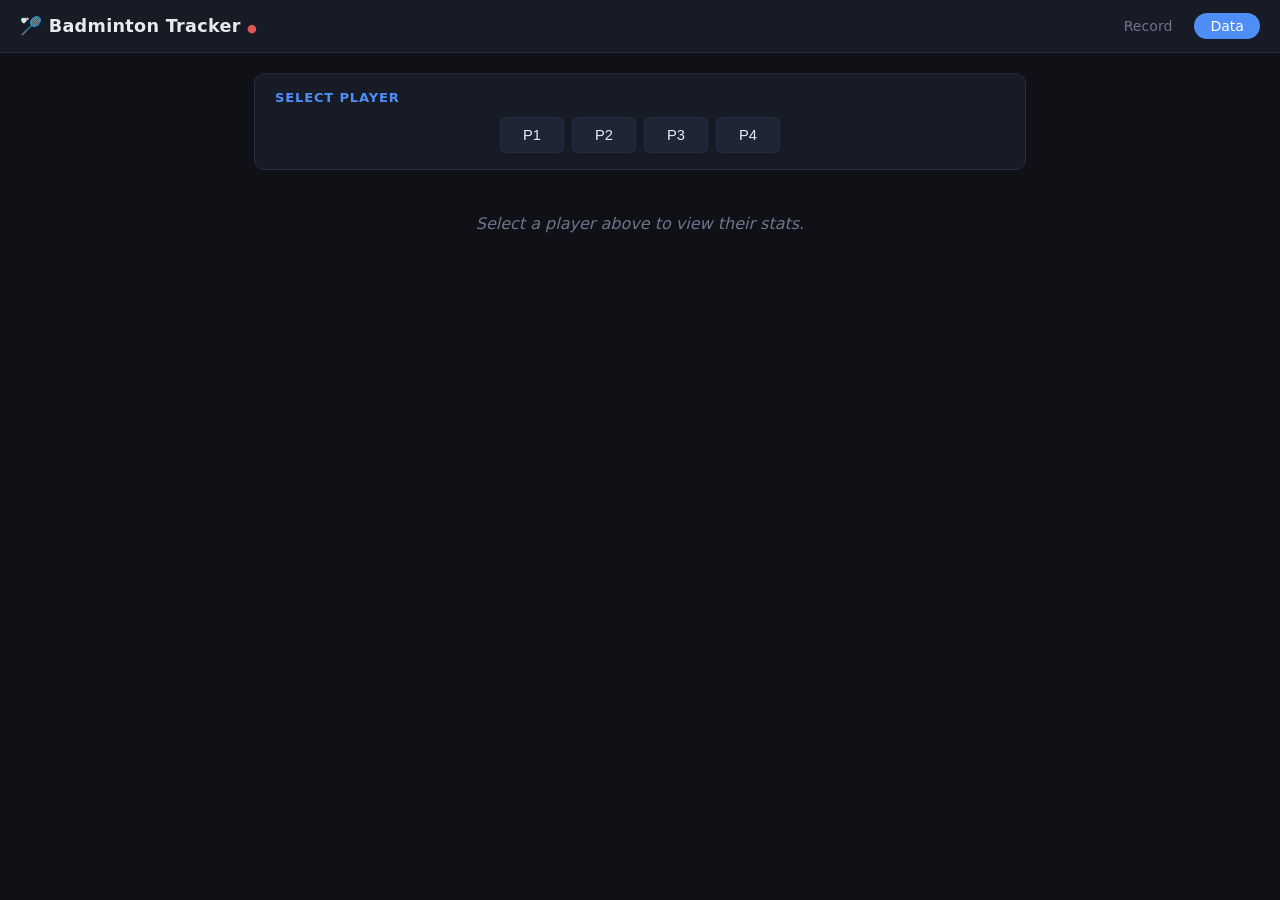
==== data.html @ 4e82e1ed "initial commit" ====
<!DOCTYPE html>
<html lang="en">
<head>
  <meta charset="UTF-8" />
  <meta name="viewport" content="width=device-width, initial-scale=1.0" />
  <title>Badminton Tracker – Data</title>
  <link rel="stylesheet" href="styles.css" />
</head>
<body>
  <nav class="navbar">
    <span class="nav-title">🏸 Badminton Tracker <span id="sync-dot" title="offline" style="font-size:.7rem;color:#e05555">●</span></span>
    <div class="nav-links">
      <a href="index.html" class="nav-link">Record</a>
      <a href="data.html" class="nav-link active">Data</a>
    </div>
  </nav>

  <main class="data-page">

    <section class="card">
      <h2>Select Player</h2>
      <div class="btn-group player-select-group" id="data-player-select">
        <button class="ctx-btn" data-value="p1" data-player="p1">P1</button>
        <button class="ctx-btn" data-value="p2" data-player="p2">P2</button>
        <button class="ctx-btn" data-value="p3" data-player="p3">P3</button>
        <button class="ctx-btn" data-value="p4" data-player="p4">P4</button>
      </div>
    </section>

    <div id="data-content" style="display:none">

      <!-- Serve Heatmaps -->
      <section class="card">
        <h2>Serves — <span id="serve-player-label"></span></h2>
        <p class="section-hint">Where serves landed, split by which box served from. Orange = T-side · Wide-side end. Deep rows = long serves.</p>
        <div class="heatmap-pair">
          <div class="heatmap-block">
            <h4>From Left Box</h4>
            <div class="hm-grid serve-hm" id="serve-hm-left"></div>
            <div class="hm-total" id="serve-total-left"></div>
          </div>
          <div class="heatmap-block">
            <h4>From Right Box</h4>
            <div class="hm-grid serve-hm" id="serve-hm-right"></div>
            <div class="hm-total" id="serve-total-right"></div>
          </div>
        </div>
      </section>

      <!-- Receive Heatmaps -->
      <section class="card">
        <h2>Returns — <span id="recv-player-label"></span></h2>
        <p class="section-hint">Return locations grouped by the serve received. Straight = same side as receiver's box.</p>
        <div class="recv-filter">
          <div class="recv-filter-group">
            <label>Serve type</label>
            <div class="btn-group" id="recv-serve-type">
              <button class="tab-btn active" data-value="all">All</button>
              <button class="tab-btn" data-value="T">T</button>
              <button class="tab-btn" data-value="Middle">Middle</button>
              <button class="tab-btn" data-value="Wide">Wide</button>
              <button class="tab-btn" data-value="TLong">T Long</button>
              <button class="tab-btn" data-value="Drive">Drive</button>
              <button class="tab-btn" data-value="WideLong">W. Long</button>
            </div>
          </div>
          <div class="recv-filter-group">
            <label>Box side</label>
            <div class="btn-group" id="recv-box-side">
              <button class="tab-btn active" data-value="all">Both</button>
              <button class="tab-btn" data-value="left">Left</button>
              <button class="tab-btn" data-value="right">Right</button>
            </div>
          </div>
        </div>
        <div class="hm-grid recv-hm" id="recv-hm"></div>
        <div class="hm-total" id="recv-total"></div>
      </section>

    </div>

    <div id="data-placeholder" class="placeholder-msg">Select a player above to view their stats.</div>

  </main>

  <script src="app.js"></script>
  <script src="data.js"></script>
</body>
</html>
---- styles.css ----
:root {
  --bg:      #0f1117;
  --surface: #161b26;
  --surface2:#1e2535;
  --accent:  #4f8ef7;
  --orange:  #f7954f;
  --danger:  #e05555;
  --text:    #e8eaf0;
  --muted:   #6e748c;
  --border:  #262d42;
  --radius:  10px;
}
* { box-sizing: border-box; margin: 0; padding: 0; }
body { background: var(--bg); color: var(--text); font-family: 'Segoe UI', system-ui, sans-serif; min-height: 100vh; }

/* ── Navbar ── */
.navbar {
  display: flex; align-items: center; justify-content: space-between;
  padding: 13px 20px; background: var(--surface); border-bottom: 1px solid var(--border);
  position: sticky; top: 0; z-index: 100;
}
.nav-title { font-size: 1.1rem; font-weight: 700; letter-spacing: .3px; }
.nav-links  { display: flex; gap: 6px; }
.nav-link   { text-decoration: none; padding: 5px 16px; border-radius: 20px; font-size: .88rem; color: var(--muted); transition: all .15s; }
.nav-link.active, .nav-link:hover { background: var(--accent); color: #fff; }

/* ── Cards ── */
.card {
  background: var(--surface); border: 1px solid var(--border);
  border-radius: var(--radius); padding: 16px 20px; margin-bottom: 14px;
}
.card h2 { font-size: .82rem; font-weight: 700; color: var(--accent); text-transform: uppercase; letter-spacing: .8px; margin-bottom: 12px; }

/* ── Pages ── */
.record-page, .data-page { max-width: 800px; margin: 20px auto; padding: 0 14px 60px; }

/* ── Player names ── */
.names-card summary { cursor: pointer; font-size: .88rem; font-weight: 600; color: var(--muted); user-select: none; }
.names-card summary:hover { color: var(--text); }
.names-card[open] summary { margin-bottom: 14px; }
.summary-hint { font-size: .75rem; font-weight: 400; }
.player-inputs { display: grid; grid-template-columns: repeat(4, 1fr); gap: 10px; margin-bottom: 12px; }
.player-input-group label { display: block; font-size: .72rem; color: var(--muted); margin-bottom: 4px; }
.player-input-group input {
  width: 100%; background: var(--surface2); border: 1px solid var(--border);
  border-radius: 6px; padding: 7px 9px; color: var(--text); font-size: .88rem; outline: none;
}
.player-input-group input:focus { border-color: var(--accent); }
.btn-primary { background: var(--accent); color: #fff; border: none; border-radius: 6px; padding: 8px 18px; font-size: .88rem; cursor: pointer; }
.btn-primary:hover { opacity: .85; }
.btn-danger { background: transparent; color: var(--danger); border: 1px solid var(--danger); border-radius: 6px; padding: 6px 14px; font-size: .82rem; cursor: pointer; transition: all .15s; }
.btn-danger:hover { background: var(--danger); color: #fff; }

/* ── Context bar ── */
.context-card { padding: 14px 20px; }
.context-row { display: flex; gap: 20px; flex-wrap: wrap; }
.ctx-group { flex: 1; min-width: 140px; }
.ctx-group label { display: block; font-size: .72rem; color: var(--muted); text-transform: uppercase; letter-spacing: .6px; margin-bottom: 7px; }
.btn-group { display: flex; flex-wrap: wrap; gap: 5px; }
.ctx-btn {
  background: var(--surface2); border: 1px solid var(--border); color: var(--text);
  border-radius: 6px; padding: 6px 11px; font-size: .82rem; cursor: pointer; transition: all .15s; white-space: nowrap;
}
.ctx-btn:hover { border-color: var(--accent); color: var(--accent); }
.ctx-btn.active { background: var(--accent); border-color: var(--accent); color: #fff; font-weight: 600; }

/* ── Court ── */
.court-section { display: flex; flex-direction: column; align-items: center; margin-bottom: 14px; }
.court-legend { display: flex; gap: 18px; font-size: .75rem; color: var(--muted); margin-bottom: 8px; }
.leg-serve::before   { content: '■ '; color: var(--orange); }
.leg-receive::before { content: '■ '; color: var(--accent); }
.court-wrap { width: 100%; max-width: 310px; }
.court-svg  { width: 100%; display: block; border-radius: 4px; box-shadow: 0 4px 24px rgba(0,0,0,0.5); }
.zone { transition: opacity .1s; }

/* ── Log ── */
.log-card { }
.log-header { display: flex; align-items: center; justify-content: space-between; margin-bottom: 10px; }
.log-header h2 { margin-bottom: 0; }
.log-table-wrap { overflow-x: auto; max-height: 260px; overflow-y: auto; }
table { width: 100%; border-collapse: collapse; font-size: .8rem; }
thead th { background: var(--surface2); padding: 7px 10px; text-align: left; font-size: .72rem; text-transform: uppercase; color: var(--muted); letter-spacing: .4px; position: sticky; top: 0; }
tbody tr { border-bottom: 1px solid var(--border); }
tbody tr:last-child { border-bottom: none; }
tbody td { padding: 7px 10px; }
tbody tr:hover { background: var(--surface2); }
.serve-cell   { color: var(--orange); font-weight: 600; }
.receive-cell { color: var(--accent); font-weight: 600; }

/* ── Toast ── */
.toast {
  position: fixed; bottom: 24px; left: 50%; transform: translateX(-50%) translateY(20px);
  background: var(--surface2); border: 1px solid var(--border); color: var(--text);
  padding: 9px 20px; border-radius: 20px; font-size: .85rem; opacity: 0;
  transition: all .2s; pointer-events: none; z-index: 999; white-space: nowrap;
}
.toast.show { opacity: 1; transform: translateX(-50%) translateY(0); }
.toast.toast-ok   { border-color: var(--accent); }
.toast.toast-warn { border-color: var(--danger); color: var(--danger); }

/* ── Data page ── */
.player-select-group { justify-content: center; gap: 8px; }
.player-select-group .ctx-btn { padding: 9px 22px; font-size: .92rem; }
.placeholder-msg { text-align: center; color: var(--muted); padding: 30px; font-style: italic; }
.section-hint { font-size: .78rem; color: var(--muted); margin-bottom: 16px; line-height: 1.5; }

.heatmap-pair { display: grid; grid-template-columns: 1fr 1fr; gap: 24px; }
.heatmap-block h4 { font-size: .8rem; color: var(--muted); text-align: center; margin-bottom: 8px; }

/* Heatmap grid — 3 cols × 2 rows */
.hm-grid {
  display: grid;
  grid-template-columns: repeat(3, 1fr);
  grid-template-rows: repeat(3, 1fr);
  gap: 3px;
  border: 1px solid var(--border);
  border-radius: 6px;
  overflow: hidden;
  aspect-ratio: 1/1;
}
.hm-cell {
  display: flex; flex-direction: column; align-items: center; justify-content: center;
  padding: 8px 4px; text-align: center; border: 1px solid rgba(255,255,255,0.06);
  transition: background .3s; gap: 2px;
}
.hm-label { font-size: .68rem; color: rgba(255,255,255,0.6); line-height: 1.2; }
.hm-count { font-size: 1.1rem; font-weight: 700; color: #fff; }
.hm-pct   { font-size: .65rem; color: rgba(255,255,255,0.45); }
.hm-total { text-align: center; font-size: .75rem; color: var(--muted); margin-top: 6px; }

/* Grid axis labels */
.serve-hm  { position: relative; }
.recv-hm   { max-width: 420px; }

/* Receive filters */
.recv-filter { display: flex; flex-wrap: wrap; gap: 16px; margin-bottom: 16px; }
.recv-filter-group label { display: block; font-size: .72rem; color: var(--muted); text-transform: uppercase; letter-spacing: .5px; margin-bottom: 6px; }
.tab-btn {
  background: var(--surface2); border: 1px solid var(--border); color: var(--muted);
  border-radius: 6px; padding: 5px 11px; font-size: .78rem; cursor: pointer; transition: all .15s;
}
.tab-btn:hover  { border-color: var(--accent); color: var(--accent); }
.tab-btn.active { background: var(--accent); border-color: var(--accent); color: #fff; font-weight: 600; }

@media (max-width: 620px) {
  .player-inputs    { grid-template-columns: 1fr 1fr; }
  .context-row      { flex-direction: column; gap: 12px; }
  .heatmap-pair     { grid-template-columns: 1fr; }
  .court-wrap       { max-width: 100%; }
}
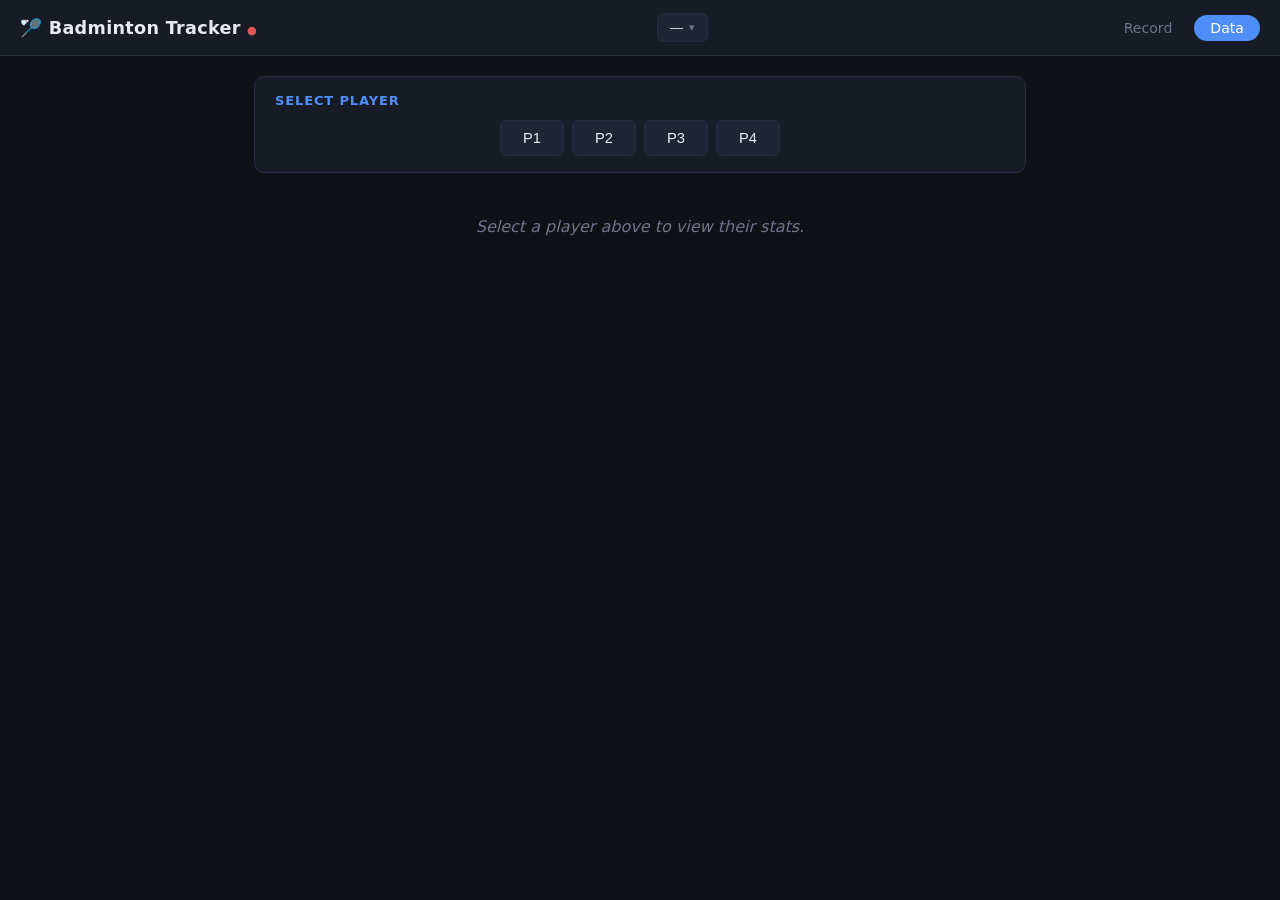
==== commit 070f06e4: "Add multi-session support Each session is still 2v2 doubles with 4 player slots, but you can now hav" ====
--- a/data.html
+++ b/data.html
@@ -9,6 +9,20 @@
 <body>
   <nav class="navbar">
     <span class="nav-title">🏸 Badminton Tracker <span id="sync-dot" title="offline" style="font-size:.7rem;color:#e05555">●</span></span>
+    <div id="session-switcher" class="session-switcher">
+      <button id="session-current-btn" class="session-btn" type="button">
+        <span id="session-current-name">—</span> <span class="session-caret">▾</span>
+      </button>
+      <div id="session-menu" class="session-menu" hidden>
+        <div class="session-menu-label">Switch session</div>
+        <ul id="session-list" class="session-list"></ul>
+        <div class="session-menu-actions">
+          <button id="session-new-btn" type="button">+ New</button>
+          <button id="session-rename-btn" type="button">Rename</button>
+          <button id="session-delete-btn" type="button">Delete</button>
+        </div>
+      </div>
+    </div>
     <div class="nav-links">
       <a href="index.html" class="nav-link">Record</a>
       <a href="data.html" class="nav-link active">Data</a>
--- a/styles.css
+++ b/styles.css
@@ -17,12 +17,52 @@
 .navbar {
   display: flex; align-items: center; justify-content: space-between;
   padding: 13px 20px; background: var(--surface); border-bottom: 1px solid var(--border);
-  position: sticky; top: 0; z-index: 100;
+  position: sticky; top: 0; z-index: 100; gap: 12px;
 }
 .nav-title { font-size: 1.1rem; font-weight: 700; letter-spacing: .3px; }
 .nav-links  { display: flex; gap: 6px; }
 .nav-link   { text-decoration: none; padding: 5px 16px; border-radius: 20px; font-size: .88rem; color: var(--muted); transition: all .15s; }
 .nav-link.active, .nav-link:hover { background: var(--accent); color: #fff; }
+
+/* ── Session switcher ── */
+.session-switcher { position: relative; flex: 0 1 auto; }
+.session-btn {
+  background: var(--surface2); border: 1px solid var(--border); color: var(--text);
+  border-radius: 6px; padding: 6px 12px; font-size: .85rem; cursor: pointer;
+  display: inline-flex; align-items: center; gap: 6px; max-width: 220px;
+}
+.session-btn:hover { border-color: var(--accent); }
+.session-btn #session-current-name { overflow: hidden; text-overflow: ellipsis; white-space: nowrap; max-width: 170px; }
+.session-caret { color: var(--muted); font-size: .7rem; }
+.session-menu {
+  position: absolute; top: calc(100% + 6px); left: 0;
+  background: var(--surface); border: 1px solid var(--border); border-radius: 8px;
+  min-width: 260px; max-width: 340px; padding: 8px; z-index: 110;
+  box-shadow: 0 8px 24px rgba(0,0,0,0.4);
+}
+.session-menu[hidden] { display: none; }
+.session-menu-label { font-size: .68rem; color: var(--muted); text-transform: uppercase; letter-spacing: .6px; padding: 4px 8px 6px; }
+.session-list { list-style: none; max-height: 240px; overflow-y: auto; margin-bottom: 6px; }
+.session-item {
+  display: flex; flex-direction: column; gap: 2px;
+  padding: 7px 9px; border-radius: 5px; cursor: pointer; transition: background .12s;
+}
+.session-item:hover { background: var(--surface2); }
+.session-item.active { background: var(--surface2); border: 1px solid var(--accent); }
+.session-name { font-size: .88rem; font-weight: 600; color: var(--text); }
+.session-date { font-size: .7rem; color: var(--muted); }
+.session-menu-actions { display: flex; gap: 4px; border-top: 1px solid var(--border); padding-top: 8px; }
+.session-menu-actions button {
+  flex: 1; background: var(--surface2); border: 1px solid var(--border); color: var(--text);
+  border-radius: 5px; padding: 6px 8px; font-size: .78rem; cursor: pointer; transition: all .12s;
+}
+.session-menu-actions button:hover { border-color: var(--accent); color: var(--accent); }
+@media (max-width: 620px) {
+  .navbar { flex-wrap: wrap; }
+  .session-switcher { order: 3; width: 100%; }
+  .session-btn { width: 100%; max-width: none; justify-content: space-between; }
+  .session-menu { left: 0; right: 0; max-width: none; }
+}
 
 /* ── Cards ── */
 .card {
